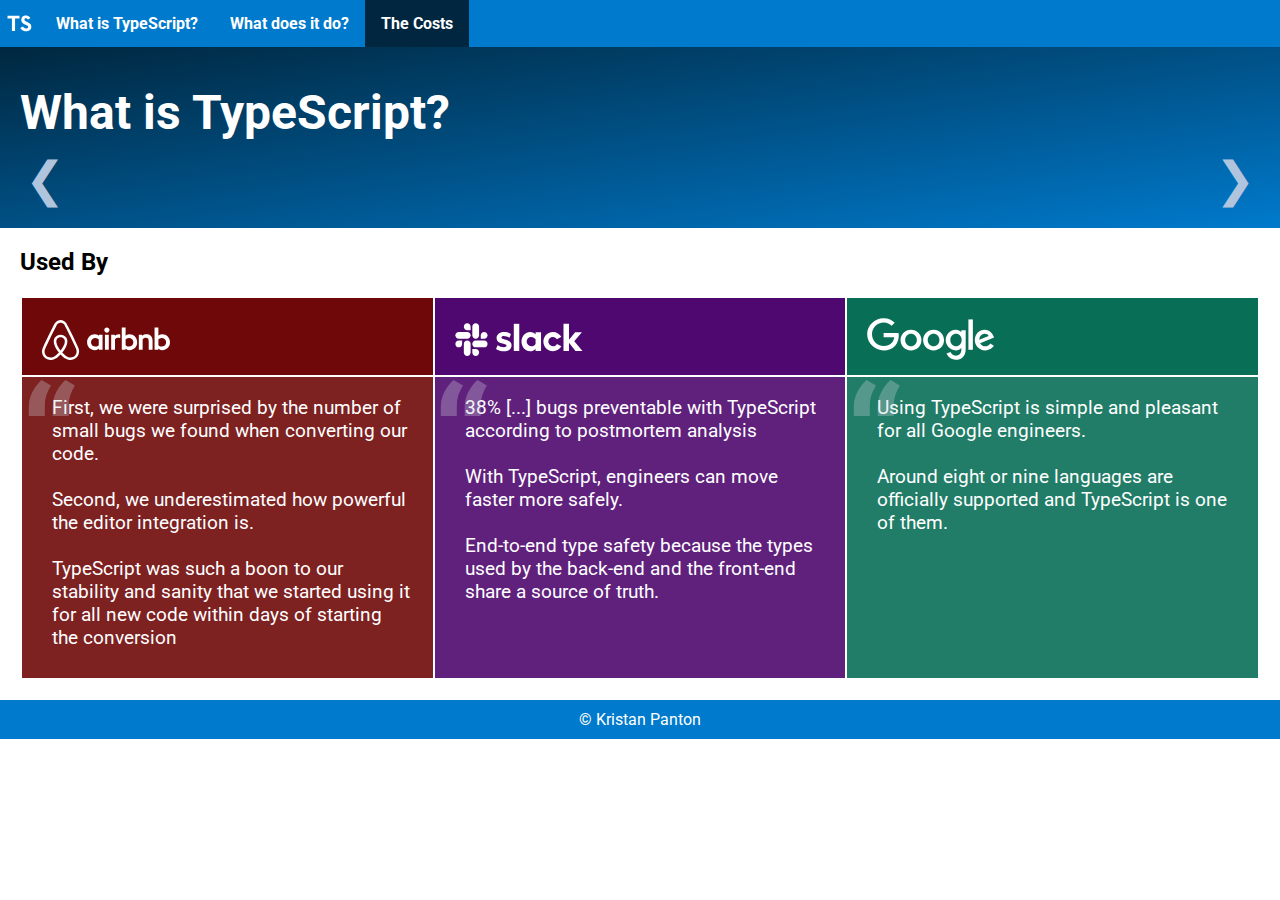
==== costs.html @ d558f46f "Init" ====
<!doctype html>
<html class="no-js" lang="">

<head>
    <meta charset="utf-8">
    <title>TypeScript - The Costs</title>
    <meta name="description" content="">
    <meta name="viewport" content="width=device-width, initial-scale=1">

    <link rel="stylesheet" href="main.css">
    <!--    <link rel="icon" href="img/favicon-32x32.png" type="image/png">-->

    <meta name="theme-color" content="#fafafa">
</head>

<body>
<nav>
    <a href="https://www.typescriptlang.org" target="_blank"> <img class="logo-short" src="img/typescript_logo.svg"
                                                                   alt="TypeScript logo"></a>
    <img class="logo-long" src="img/typescript_word_logo.svg" alt="TypeScript logo">
    <div><a href="index.html">What is TypeScript?</a></div>
    <div><a href="what.html">What does it do?</a></div>
    <div><a class="active" href="#">The Costs</a></div>
</nav>
<main>
    <div class="display-container">
        <h1>What is TypeScript?</h1>
        <span id="left">&#10094;</span>
        <span id="content"></span>
        <span id="right">&#10095;</span>
    </div>
    <div class="table-container">
        <h2>Used By</h2>
        <table>
            <thead>
            <tr>
                <th class="airbnb col-1"><img src="img/airbnb_logo.svg" alt="airbnb logo"></th>
                <th class="slack col-2"><img src="img/slack_logo.svg" alt="slack logo"></th>
                <th class="google col-3"><img src="img/google_logo.svg" alt="Google logo"></th>
            </tr>
            </thead>
            <tbody>
            <tr>
                <td class="airbnb col-1"><p><span class="quotation"></span><a
                        href="https://www.youtube.com/watch?v=P-J9Eg7hJwE" target="_blank">First, we were surprised by the number of
                    small bugs we found when converting our
                    code.
                    <br>
                    <br>
                    Second, we underestimated how powerful the editor integration is.
                    <br>
                    <br>
                    TypeScript was such a boon to our stability and sanity that we started using it for all new
                    code
                    within
                    days of starting the conversion </a></p></td>
                <td class="slack col-2"><p><span class="quotation"></span><a
                        href="https://slack.engineering/typescript-at-slack/" target="_blank">
                    38% [...] bugs preventable with TypeScript according to postmortem analysis
                    <br>
                    <br>
                    With TypeScript, engineers can move faster more safely.
                    <br>
                    <br>
                    End-to-end type safety because the types used by the back-end and the front-end share a
                    source
                    of
                    truth.
                </a>
                </p></td>
                <td class="google col-3"><p><span class="quotation"></span><a
                        href="https://www.youtube.com/watch?v=sjov1k5jexA" target="_blank">Using TypeScript is simple and pleasant for
                    all Google engineers.
                    <br>
                    <br>
                    Around eight or nine languages are officially supported and TypeScript is one of them</a>.
                </p></td>
            </tr>
            </tbody>
        </table>

    </div>
</main>

<footer>&copy; Kristan Panton</footer>

<script src="https://code.jquery.com/jquery-3.5.1.slim.min.js"
        integrity="sha256-4+XzXVhsDmqanXGHaHvgh1gMQKX40OUvDEBTu8JcmNs=" crossorigin="anonymous"></script>
<!--<script src="https://ajax.googleapis.com/ajax/libs/jquery/3.3.1/jquery.min.js"></script>-->
<script src="main.js"></script>
</body>

</html>
---- main.css ----
@import url('https://fonts.googleapis.com/css2?family=Roboto&display=swap');

html {
    height: 100%;
}

html, body {
    margin: 0;
    font-family: Roboto, Arial sans-serif;
}

body {
    display: flex;
    flex-direction: column;
}

nav {
    overflow: hidden;
    background-color: #007ACC;
    position: fixed;
    top: 0;
    width: 100%;
    height: auto;
    flex: 1 0 5%;
    z-index: 2;
}

nav .logo-short {
    float: left;
    height: 2.1rem;
    width: auto;
    padding-right: 6px;
}

nav .logo-long {
    display: none;
    height: 2rem;
    padding: 6px 16px 4px 16px;
}

nav div a {
    float: left;
    display: block;
    color: white;
    text-align: center;
    padding: 14px 16px;
    text-decoration: none;
    font-weight: bold;
}

nav a:hover {
    background: white;
    color: #007ACC;
}

nav a:active, .active {
    background-color: #00273F;
    color: white;
}

.display-container {
    /*background-color: #00273F;*/
    background-image: linear-gradient(to bottom right, #00273F, #007ACC);
    padding: 5px 20px 20px 20px;
    overflow: hidden;
}

.display-container h1 {
    color: white;
    font-size: 3rem;
    margin-bottom: 10px;
}

.display-container ul {
    color: lightsteelblue;
    font-size: 1.4rem;
}

li {
    transition: .3s;
    list-style: square;
}

li:hover {
    transform: translateX(20px);
    color: white;
}

.display-container span {
    color: lightsteelblue;
}

.display-container a {
    color: white;
    font-size: x-large;
    background-color: #007ACC;
    border: none;
    padding: 10px;
    border-radius: 5px;
    text-decoration: none;
}

.display-container a:hover {
    background-color: #005a94;
}

.display-container span {
    font-size: 3rem;
}

span#left:hover, span#right:hover {
    cursor: pointer;
}

span#left, span#right {
    padding: 0 5px;
    transition: .3s;
}

span#left:hover {
    padding-left: 0;
    padding-right: 10px;
}
 span#right:hover {
     padding-right: 0;
 }
span#left {
    float: left;
}

span#content {
    text-align: center;
    position: relative;
    top: 7px;
}

span#right {
    float: right;
}

main {
    margin-top: 47px;
    flex: 2 0 80%;
}

.table-container, .detail-container {
    overflow-x: auto;
    padding: 0 20px 20px 20px;
    /*height: 100%;*/
}

th {
    text-align: left;
    vertical-align: center;
    padding: 20px 0 10px 20px;
}

th img, .logo-long {
    filter: invert(100%) sepia(0%) saturate(1316%) hue-rotate(286deg) brightness(99%) contrast(106%);
    width: 8rem;
}

td {
    padding: 0 20px 10px 30px;
    vertical-align: top;
    width: 33.3%;
    position: relative;
    transition: .3s;
    opacity: .9;
}

td a {
    text-decoration: none;
    color: white;
}

td img {
    width: 100%;
    height: auto;
}

.quotation:before {
    content: "\201C";
    color: #CCD6DE;
    font-size: 7.5em;
    font-weight: 700;
    opacity: 0.3;
    position: absolute;
    top: -0.15em;
    left: -0.01em;
    text-shadow: none;
}

table {
    /*border-collapse: collapse;*/
}

td:hover {
    opacity: 1;
}

td[class*="col"] {
    color: white;
    font-size: 1.2rem;
}

.airbnb {
    background-color: #6F0808;
}

.slack {
    background-color: #4E086F;
}

.google {
    background-color: #086F56;
}

footer {
    text-align: center;
    background-color: #007ACC;
    color: white;
    padding: 10px 0;
    flex: 1 0 15%
}

@media screen and (max-width: 470px) {
    nav div a {
        clear: both;
        width: 100%;
        padding-left: 0;
    }

    nav .logo-short {
        /*padding-bottom: 13px;*/
        display: none;
    }

    nav .logo-long {
        display: inherit;
        width: 100%;
        padding-left: 0;
    }

    main {
        margin-top: 128px;
    }
}

@media screen and (max-width: 700px) {
    td {
        min-width: 350px;
    }
}

/* I hope you don't have a wide monitor */
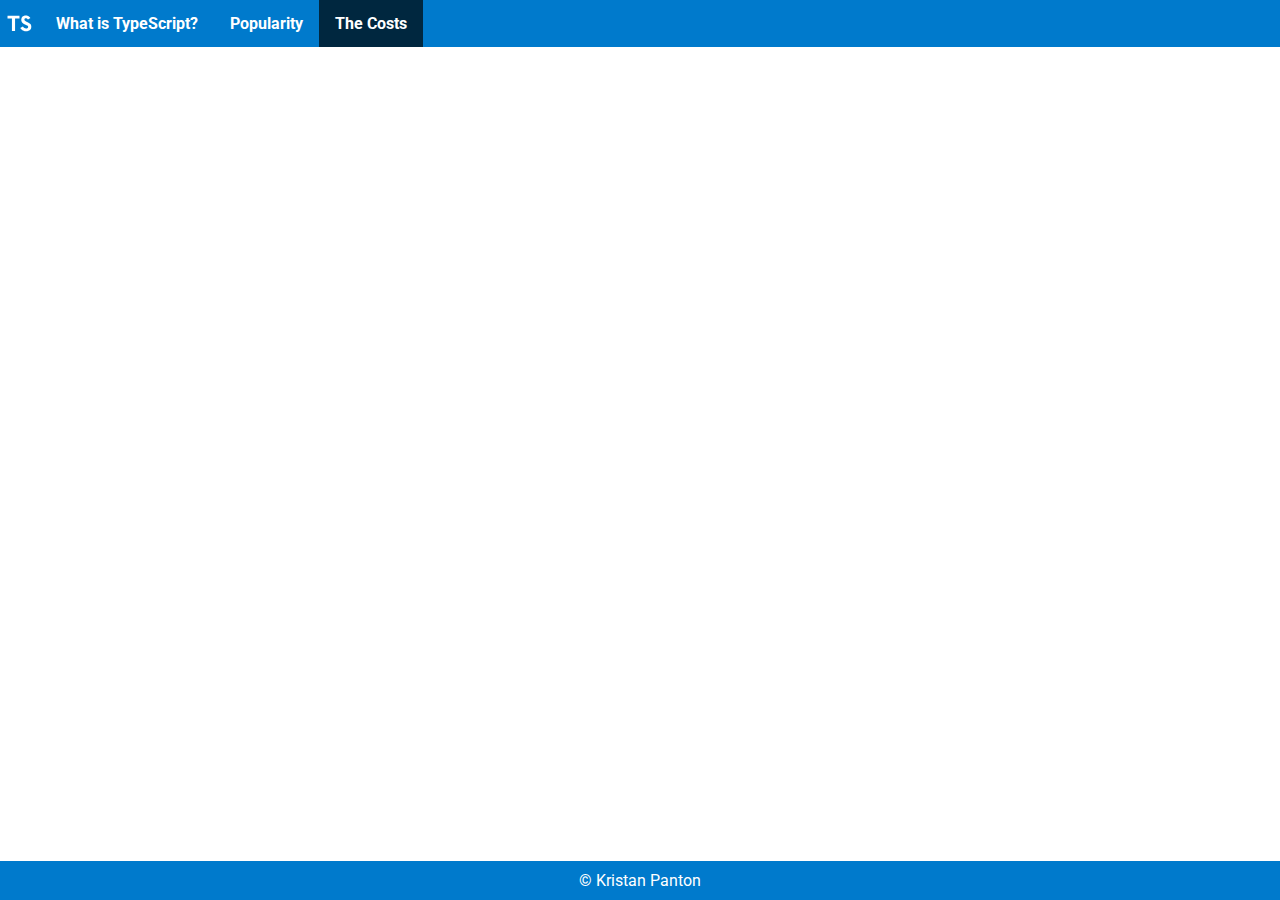
==== commit 93689bdf: "fixed footer, restructured site" ====
--- a/costs.html
+++ b/costs.html
@@ -19,74 +19,15 @@
                                                                    alt="TypeScript logo"></a>
     <img class="logo-long" src="img/typescript_word_logo.svg" alt="TypeScript logo">
     <div><a href="index.html">What is TypeScript?</a></div>
-    <div><a href="what.html">What does it do?</a></div>
+    <div><a href="popularity.html">Popularity</a></div>
     <div><a class="active" href="#">The Costs</a></div>
 </nav>
-<main>
-    <div class="display-container">
-        <h1>What is TypeScript?</h1>
-        <span id="left">&#10094;</span>
-        <span id="content"></span>
-        <span id="right">&#10095;</span>
-    </div>
-    <div class="table-container">
-        <h2>Used By</h2>
-        <table>
-            <thead>
-            <tr>
-                <th class="airbnb col-1"><img src="img/airbnb_logo.svg" alt="airbnb logo"></th>
-                <th class="slack col-2"><img src="img/slack_logo.svg" alt="slack logo"></th>
-                <th class="google col-3"><img src="img/google_logo.svg" alt="Google logo"></th>
-            </tr>
-            </thead>
-            <tbody>
-            <tr>
-                <td class="airbnb col-1"><p><span class="quotation"></span><a
-                        href="https://www.youtube.com/watch?v=P-J9Eg7hJwE" target="_blank">First, we were surprised by the number of
-                    small bugs we found when converting our
-                    code.
-                    <br>
-                    <br>
-                    Second, we underestimated how powerful the editor integration is.
-                    <br>
-                    <br>
-                    TypeScript was such a boon to our stability and sanity that we started using it for all new
-                    code
-                    within
-                    days of starting the conversion </a></p></td>
-                <td class="slack col-2"><p><span class="quotation"></span><a
-                        href="https://slack.engineering/typescript-at-slack/" target="_blank">
-                    38% [...] bugs preventable with TypeScript according to postmortem analysis
-                    <br>
-                    <br>
-                    With TypeScript, engineers can move faster more safely.
-                    <br>
-                    <br>
-                    End-to-end type safety because the types used by the back-end and the front-end share a
-                    source
-                    of
-                    truth.
-                </a>
-                </p></td>
-                <td class="google col-3"><p><span class="quotation"></span><a
-                        href="https://www.youtube.com/watch?v=sjov1k5jexA" target="_blank">Using TypeScript is simple and pleasant for
-                    all Google engineers.
-                    <br>
-                    <br>
-                    Around eight or nine languages are officially supported and TypeScript is one of them</a>.
-                </p></td>
-            </tr>
-            </tbody>
-        </table>
-
-    </div>
-</main>
+<main></main>
 
 <footer>&copy; Kristan Panton</footer>
 
-<script src="https://code.jquery.com/jquery-3.5.1.slim.min.js"
-        integrity="sha256-4+XzXVhsDmqanXGHaHvgh1gMQKX40OUvDEBTu8JcmNs=" crossorigin="anonymous"></script>
-<!--<script src="https://ajax.googleapis.com/ajax/libs/jquery/3.3.1/jquery.min.js"></script>-->
+<script src="https://code.jquery.com/jquery-3.5.1.min.js"
+        integrity="sha256-9/aliU8dGd2tb6OSsuzixeV4y/faTqgFtohetphbbj0=" crossorigin="anonymous"></script>
 <script src="main.js"></script>
 </body>
 
--- a/main.css
+++ b/main.css
@@ -7,6 +7,8 @@
 html, body {
     margin: 0;
     font-family: Roboto, Arial sans-serif;
+    min-height: 100%;
+    width: auto;
 }
 
 body {
@@ -60,6 +62,9 @@
 
 .display-container {
     /*background-color: #00273F;*/
+    color: lightsteelblue;
+    font-size: 1.4rem;
+    text-decoration: none;
     background-image: linear-gradient(to bottom right, #00273F, #007ACC);
     padding: 5px 20px 20px 20px;
     overflow: hidden;
@@ -71,9 +76,8 @@
     margin-bottom: 10px;
 }
 
-.display-container ul {
-    color: lightsteelblue;
-    font-size: 1.4rem;
+.display-container ul, .display-container a {
+    text-decoration: inherit;
 }
 
 li {
@@ -81,60 +85,46 @@
     list-style: square;
 }
 
-li:hover {
+.display-container li:hover {
     transform: translateX(20px);
     color: white;
 }
 
-.display-container span {
-    color: lightsteelblue;
-}
-
-.display-container a {
-    color: white;
-    font-size: x-large;
-    background-color: #007ACC;
-    border: none;
-    padding: 10px;
-    border-radius: 5px;
-    text-decoration: none;
-}
-
-.display-container a:hover {
-    background-color: #005a94;
-}
-
-.display-container span {
-    font-size: 3rem;
-}
-
-span#left:hover, span#right:hover {
-    cursor: pointer;
-}
-
-span#left, span#right {
+.display-container li a {
+    color: inherit;
+}
+
+span.left, span.right, span.content {
     padding: 0 5px;
     transition: .3s;
-}
-
-span#left:hover {
+    font-size: 3rem;
+    color: lightsteelblue;
+}
+
+span.left:hover, span.right:hover {
+    cursor: pointer;
+}
+
+span.left:hover {
     padding-left: 0;
     padding-right: 10px;
 }
- span#right:hover {
-     padding-right: 0;
- }
-span#left {
-    float: left;
-}
-
-span#content {
+
+span.right:hover {
+    padding-right: 0;
+}
+
+span.left {
+    float: left;
+}
+
+span.content {
     text-align: center;
     position: relative;
     top: 7px;
 }
 
-span#right {
+span.right {
     float: right;
 }
 
@@ -143,11 +133,52 @@
     flex: 2 0 80%;
 }
 
-.table-container, .detail-container {
+.table-container {
     overflow-x: auto;
-    padding: 0 20px 20px 20px;
-    /*height: 100%;*/
-}
+    padding: 0 20px 50px 20px;
+}
+
+.detail-container {
+    position: relative;
+    padding: 0 50px;
+    background: #222428;
+}
+
+.detail-container span.left,
+.detail-container span.right {
+    color: #CACACA;
+    position: absolute;
+    top: 42%;
+}
+
+.detail-container span.left {
+    left: 5px;
+    float: left;
+}
+
+.detail-container span.right {
+    right: 5px;
+    float: right;
+}
+
+.detail-container img.responsive {
+    /*float: left;*/
+}
+
+img.responsive {
+    min-width: 1000px;
+    max-width: 100%;
+    height: auto;
+}
+
+.detail-container img {
+    display: none;
+}
+
+img.visible {
+    display: initial;
+}
+
 
 th {
     text-align: left;
@@ -218,10 +249,12 @@
 
 footer {
     text-align: center;
+    min-width: 100%;
+    height: fit-content;
     background-color: #007ACC;
     color: white;
     padding: 10px 0;
-    flex: 1 0 15%
+    flex: 0 0 15%
 }
 
 @media screen and (max-width: 470px) {
@@ -243,7 +276,7 @@
     }
 
     main {
-        margin-top: 128px;
+        margin-top: 183px;
     }
 }
 
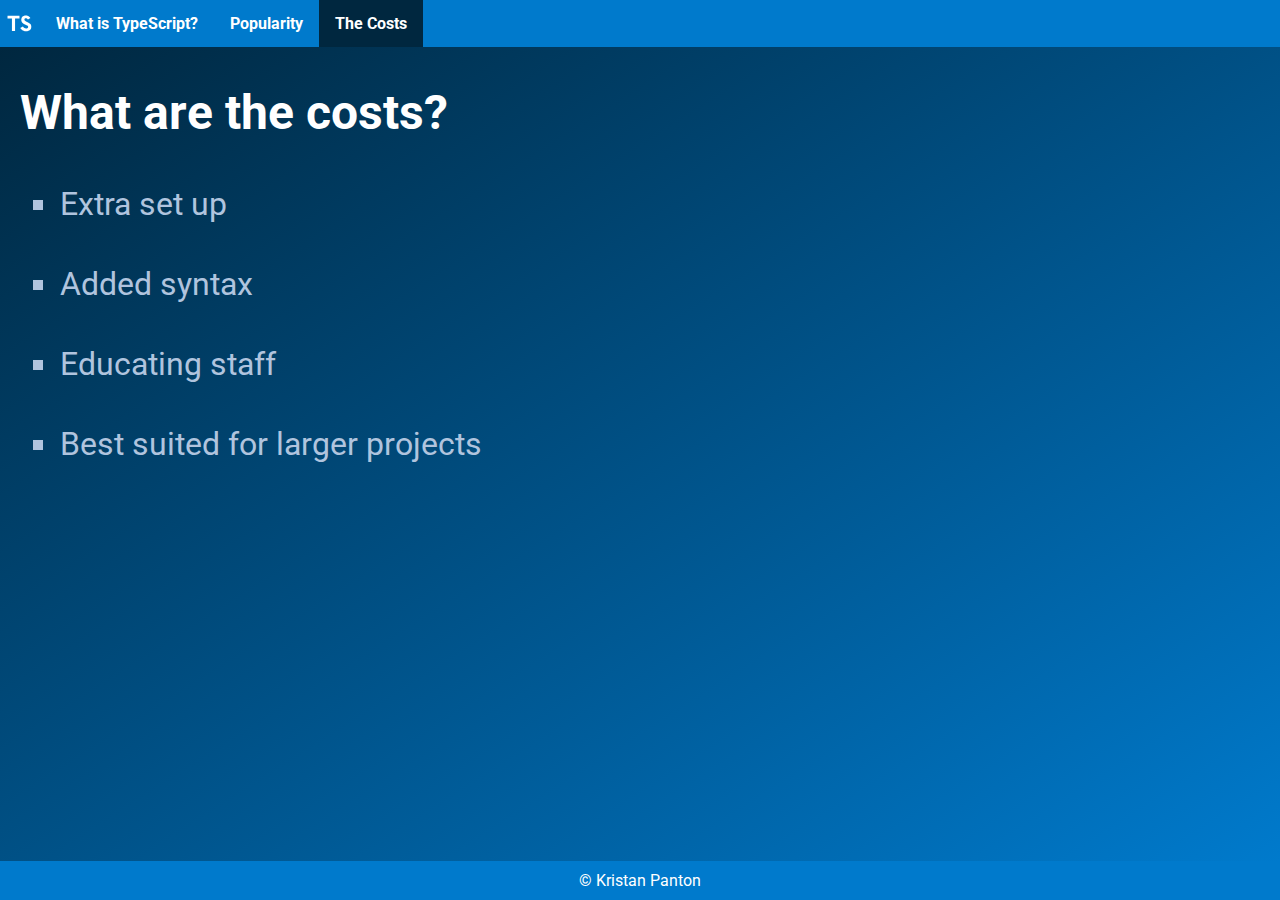
==== commit 1457aac0: "added to costs page, modified popularity page" ====
--- a/costs.html
+++ b/costs.html
@@ -1,28 +1,34 @@
-<!doctype html>
-<html class="no-js" lang="">
-
+<!DOCTYPE html>
+<html lang="en">
 <head>
     <meta charset="utf-8">
-    <title>TypeScript - The Costs</title>
+    <title>TypeScript - Costs</title>
     <meta name="description" content="">
     <meta name="viewport" content="width=device-width, initial-scale=1">
-
     <link rel="stylesheet" href="main.css">
-    <!--    <link rel="icon" href="img/favicon-32x32.png" type="image/png">-->
-
     <meta name="theme-color" content="#fafafa">
 </head>
+<body>
 
-<body>
 <nav>
-    <a href="https://www.typescriptlang.org" target="_blank"> <img class="logo-short" src="img/typescript_logo.svg"
-                                                                   alt="TypeScript logo"></a>
+    <a href="https://www.typescriptlang.org" target="_blank"><img class="logo-short" src="img/typescript_logo.svg"
+                                                                  alt="TypeScript logo"></a>
     <img class="logo-long" src="img/typescript_word_logo.svg" alt="TypeScript logo">
     <div><a href="index.html">What is TypeScript?</a></div>
     <div><a href="popularity.html">Popularity</a></div>
     <div><a class="active" href="#">The Costs</a></div>
 </nav>
-<main></main>
+<main>
+    <div id="costs" class="display-container">
+        <h1>What are the costs?</h1>
+        <ul>
+            <li>Extra set up</li>
+            <li>Added syntax</li>
+            <li>Educating staff</li>
+            <li>Best suited for larger projects</li>
+        </ul>
+    </div>
+</main>
 
 <footer>&copy; Kristan Panton</footer>
 
@@ -30,5 +36,4 @@
         integrity="sha256-9/aliU8dGd2tb6OSsuzixeV4y/faTqgFtohetphbbj0=" crossorigin="anonymous"></script>
 <script src="main.js"></script>
 </body>
-
 </html>
--- a/main.css
+++ b/main.css
@@ -9,6 +9,7 @@
     font-family: Roboto, Arial sans-serif;
     min-height: 100%;
     width: auto;
+    background-color: #222428;
 }
 
 body {
@@ -61,7 +62,6 @@
 }
 
 .display-container {
-    /*background-color: #00273F;*/
     color: lightsteelblue;
     font-size: 1.4rem;
     text-decoration: none;
@@ -80,11 +80,24 @@
     text-decoration: inherit;
 }
 
+.display-container a {
+    color: white;
+    font-size: inherit;
+}
+
+.display-container a:hover {
+    text-decoration: underline;
+}
+
 li {
     transition: .3s;
     list-style: square;
 }
 
+.display-container li {
+    line-height: 2rem;
+}
+
 .display-container li:hover {
     transform: translateX(20px);
     color: white;
@@ -92,6 +105,15 @@
 
 .display-container li a {
     color: inherit;
+}
+
+.display-container#costs {
+    flex: 2 0 auto;
+}
+
+.display-container#costs li {
+    font-size: 2rem;
+    line-height: 5rem;
 }
 
 span.left, span.right, span.content {
@@ -130,25 +152,35 @@
 
 main {
     margin-top: 47px;
-    flex: 2 0 80%;
+    flex: 2 1 80%;
+    display: flex;
+    flex-direction: column;
 }
 
 .table-container {
     overflow-x: auto;
     padding: 0 20px 50px 20px;
+    background-color: #222428;
+}
+
+.table-container h2 {
+    color: white;
 }
 
 .detail-container {
     position: relative;
     padding: 0 50px;
     background: #222428;
+    overflow-x: auto;
+    flex: 2 0 auto;
 }
 
 .detail-container span.left,
 .detail-container span.right {
-    color: #CACACA;
-    position: absolute;
-    top: 42%;
+    color: white;
+    position: fixed;
+    /*position: sticky;*/
+    top: 52%;
 }
 
 .detail-container span.left {
@@ -162,7 +194,8 @@
 }
 
 .detail-container img.responsive {
-    /*float: left;*/
+    max-width: 1400px;
+    margin: auto;
 }
 
 img.responsive {
@@ -176,9 +209,8 @@
 }
 
 img.visible {
-    display: initial;
-}
-
+    display: block;
+}
 
 th {
     text-align: left;
@@ -222,10 +254,6 @@
     text-shadow: none;
 }
 
-table {
-    /*border-collapse: collapse;*/
-}
-
 td:hover {
     opacity: 1;
 }
@@ -280,10 +308,8 @@
     }
 }
 
-@media screen and (max-width: 700px) {
+@media screen and (max-width: 890px) {
     td {
         min-width: 350px;
     }
-}
-
-/* I hope you don't have a wide monitor */+}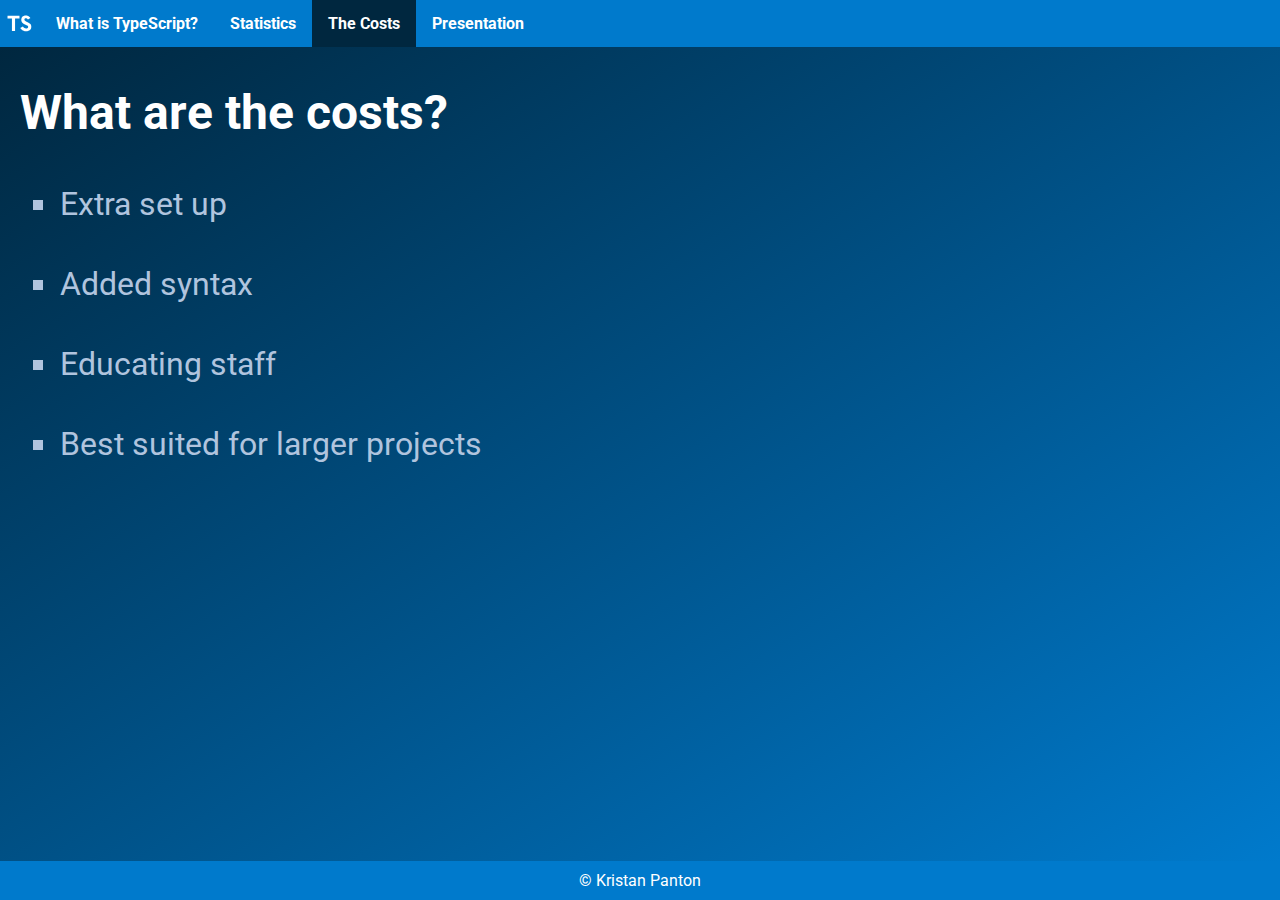
==== commit 167b7bf8: "changed popularity.html to stats.html, added pics to stats.html" ====
--- a/costs.html
+++ b/costs.html
@@ -5,8 +5,8 @@
     <title>TypeScript - Costs</title>
     <meta name="description" content="">
     <meta name="viewport" content="width=device-width, initial-scale=1">
+    <meta name="theme-color" content="#007ACC">
     <link rel="stylesheet" href="main.css">
-    <meta name="theme-color" content="#fafafa">
 </head>
 <body>
 
@@ -15,8 +15,9 @@
                                                                   alt="TypeScript logo"></a>
     <img class="logo-long" src="img/typescript_word_logo.svg" alt="TypeScript logo">
     <div><a href="index.html">What is TypeScript?</a></div>
-    <div><a href="popularity.html">Popularity</a></div>
+    <div><a href="stats.html">Statistics</a></div>
     <div><a class="active" href="#">The Costs</a></div>
+    <div><a href="presentation.html">Presentation</a></div>
 </nav>
 <main>
     <div id="costs" class="display-container">
@@ -30,7 +31,7 @@
     </div>
 </main>
 
-<footer>&copy; Kristan Panton</footer>
+<footer><a target="_blank" href="https://www.youtube.com/watch?v=dQw4w9WgXcQ">&copy; Kristan Panton</a></footer>
 
 <script src="https://code.jquery.com/jquery-3.5.1.min.js"
         integrity="sha256-9/aliU8dGd2tb6OSsuzixeV4y/faTqgFtohetphbbj0=" crossorigin="anonymous"></script>
--- a/main.css
+++ b/main.css
@@ -6,7 +6,7 @@
 
 html, body {
     margin: 0;
-    font-family: Roboto, Arial sans-serif;
+    font-family: Roboto, sans-serif;
     min-height: 100%;
     width: auto;
     background-color: #222428;
@@ -152,7 +152,8 @@
 
 main {
     margin-top: 47px;
-    flex: 2 1 80%;
+    height: auto;
+    flex: 2 1 auto;
     display: flex;
     flex-direction: column;
 }
@@ -180,7 +181,7 @@
     color: white;
     position: fixed;
     /*position: sticky;*/
-    top: 52%;
+    top: 50%;
 }
 
 .detail-container span.left {
@@ -194,7 +195,7 @@
 }
 
 .detail-container img.responsive {
-    max-width: 1400px;
+    max-width: 90%;
     margin: auto;
 }
 
@@ -264,15 +265,19 @@
 }
 
 .airbnb {
+    background-color: #4E086F;
+}
+
+.slack {
     background-color: #6F0808;
-}
-
-.slack {
-    background-color: #4E086F;
 }
 
 .google {
     background-color: #086F56;
+}
+
+iframe {
+    flex: 2 0 auto;
 }
 
 footer {
@@ -285,7 +290,12 @@
     flex: 0 0 15%
 }
 
-@media screen and (max-width: 470px) {
+footer a {
+    text-decoration: none;
+    color: white;
+}
+
+@media screen and (max-width: 540px) {
     nav div a {
         clear: both;
         width: 100%;
@@ -308,8 +318,8 @@
     }
 }
 
-@media screen and (max-width: 890px) {
+@media screen and (max-width: 980px) {
     td {
-        min-width: 350px;
+        min-width: 255px;
     }
 }